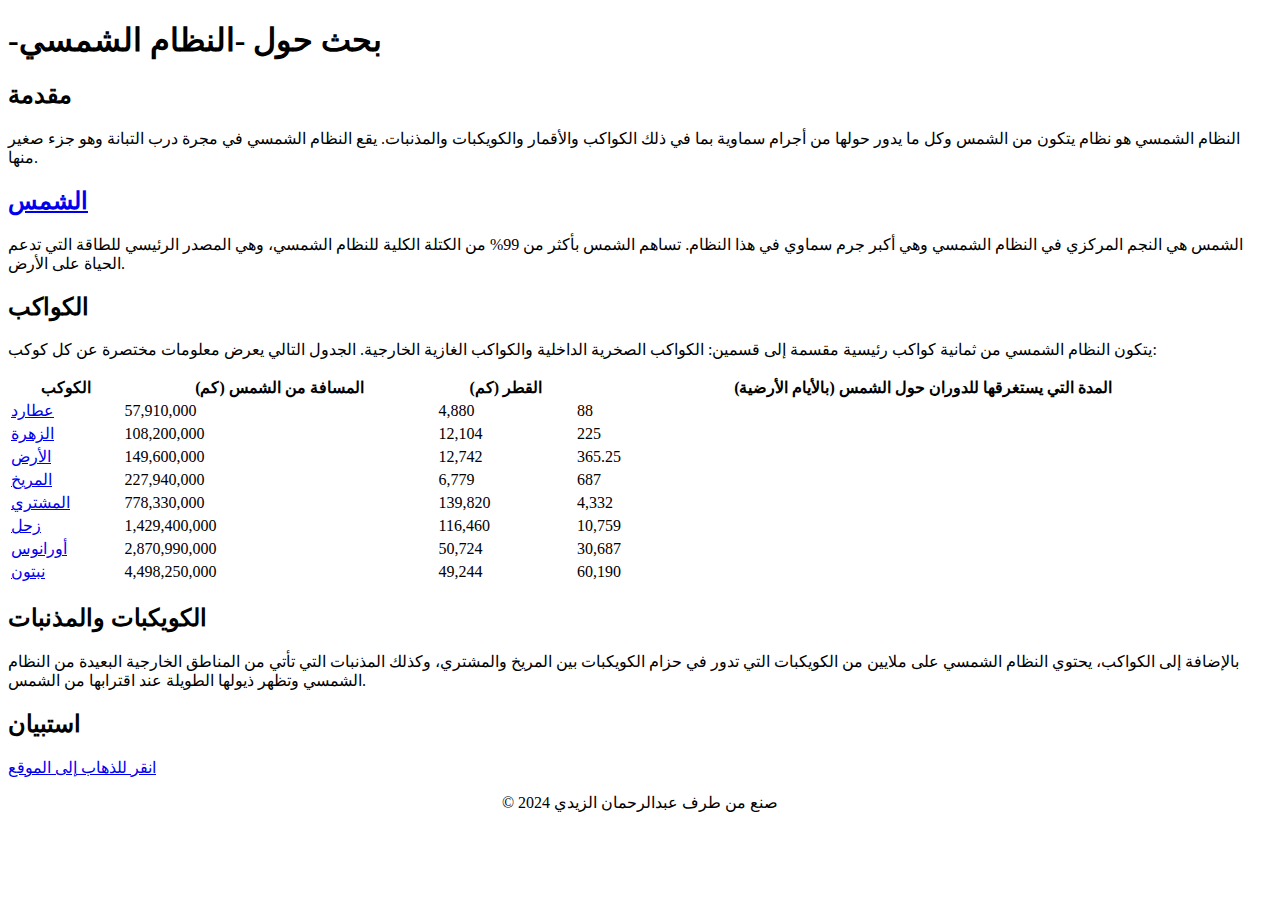
==== index.html @ 67798aa5 "Add files via upload" ====
<!DOCTYPE html>
<html lang="ar">
<head>
    <meta charset="UTF-8">
    <meta name="viewport" content="width=device-width, initial-scale=1.0">
    <title>-بحث حول -النظام الشمسي</title>
    <link rel="stylesheet" href="/Styles/style.css">
</head>
<body>

    <header>
        <h1>-بحث حول -النظام الشمسي</h1>
    </header>

    <section>
        <h2>مقدمة</h2>
        <p>النظام الشمسي هو نظام يتكون من الشمس وكل ما يدور حولها من أجرام سماوية بما في ذلك الكواكب والأقمار والكويكبات والمذنبات. يقع النظام الشمسي في مجرة درب التبانة وهو جزء صغير منها.</p>
    </section>

    <section>
        <h2><a href="sun.html" target="_blank">الشمس</a></h2>
        <p>الشمس هي النجم المركزي في النظام الشمسي وهي أكبر جرم سماوي في هذا النظام. تساهم الشمس بأكثر من 99% من الكتلة الكلية للنظام الشمسي، وهي المصدر الرئيسي للطاقة التي تدعم الحياة على الأرض.</p>
    </section>

    <section>
        <h2>الكواكب</h2>
        <p>يتكون النظام الشمسي من ثمانية كواكب رئيسية مقسمة إلى قسمين: الكواكب الصخرية الداخلية والكواكب الغازية الخارجية. الجدول التالي يعرض معلومات مختصرة عن كل كوكب:</p>

        <table width="100%">
            <tr>
                <th>الكوكب</th>
                <th>المسافة من الشمس (كم)</th>
                <th>القطر (كم)</th>
                <th>المدة التي يستغرقها للدوران حول الشمس (بالأيام الأرضية)</th>
            </tr>
            <tr class="bg-tr">
                <td><a href="mercury.html" target="_blank">عطارد</a></td>
                <td>57,910,000</td>
                <td>4,880</td>
                <td>88</td>
            </tr>
            <tr>
                <td><a href="venus.html" target="_blank">الزهرة</a></td>
                <td>108,200,000</td>
                <td>12,104</td>
                <td>225</td>
            </tr>
            <tr  class="bg-tr">
                <td><a href="earth.html" target="_blank">الأرض</a></td>
                <td>149,600,000</td>
                <td>12,742</td>
                <td>365.25</td>
            </tr>
            <tr>
                <td><a href="mars.html" target="_blank">المريخ</a></td>
                <td>227,940,000</td>
                <td>6,779</td>
                <td>687</td>
            </tr>
            <tr  class="bg-tr">
                <td><a href="jupiter.html" target="_blank">المشتري</a></td>
                <td>778,330,000</td>
                <td>139,820</td>
                <td>4,332</td>
            </tr>
            <tr>
                <td><a href="saturn.html" target="_blank">زحل</a></td>
                <td>1,429,400,000</td>
                <td>116,460</td>
                <td>10,759</td>
            </tr>
            <tr  class="bg-tr">
                <td><a href="uranus.html" target="_blank">أورانوس</a></td>
                <td>2,870,990,000</td>
                <td>50,724</td>
                <td>30,687</td>
            </tr>
            <tr>
                <td><a href="neptune.html" target="_blank">نبتون</a></td>
                <td>4,498,250,000</td>
                <td>49,244</td>
                <td>60,190</td>
            </tr>
        </table>
    </section>

    <section>
        <h2>الكويكبات والمذنبات</h2>
        <p>بالإضافة إلى الكواكب، يحتوي النظام الشمسي على ملايين من الكويكبات التي تدور في حزام الكويكبات بين المريخ والمشتري، وكذلك المذنبات التي تأتي من المناطق الخارجية البعيدة من النظام الشمسي وتظهر ذيولها الطويلة عند اقترابها من الشمس.</p>
    </section>

    <section>
        <h2>استبيان</h2>
        <p class="avis"><a href="PageAvis.html" target="_blank">انقر للذهاب إلى الموقع</a></p>
    </section>

    <footer>
        <center><p>&copy; 2024 صنع من طرف عبدالرحمان الزيدي</p></center>
    </footer>

</body>
</html>
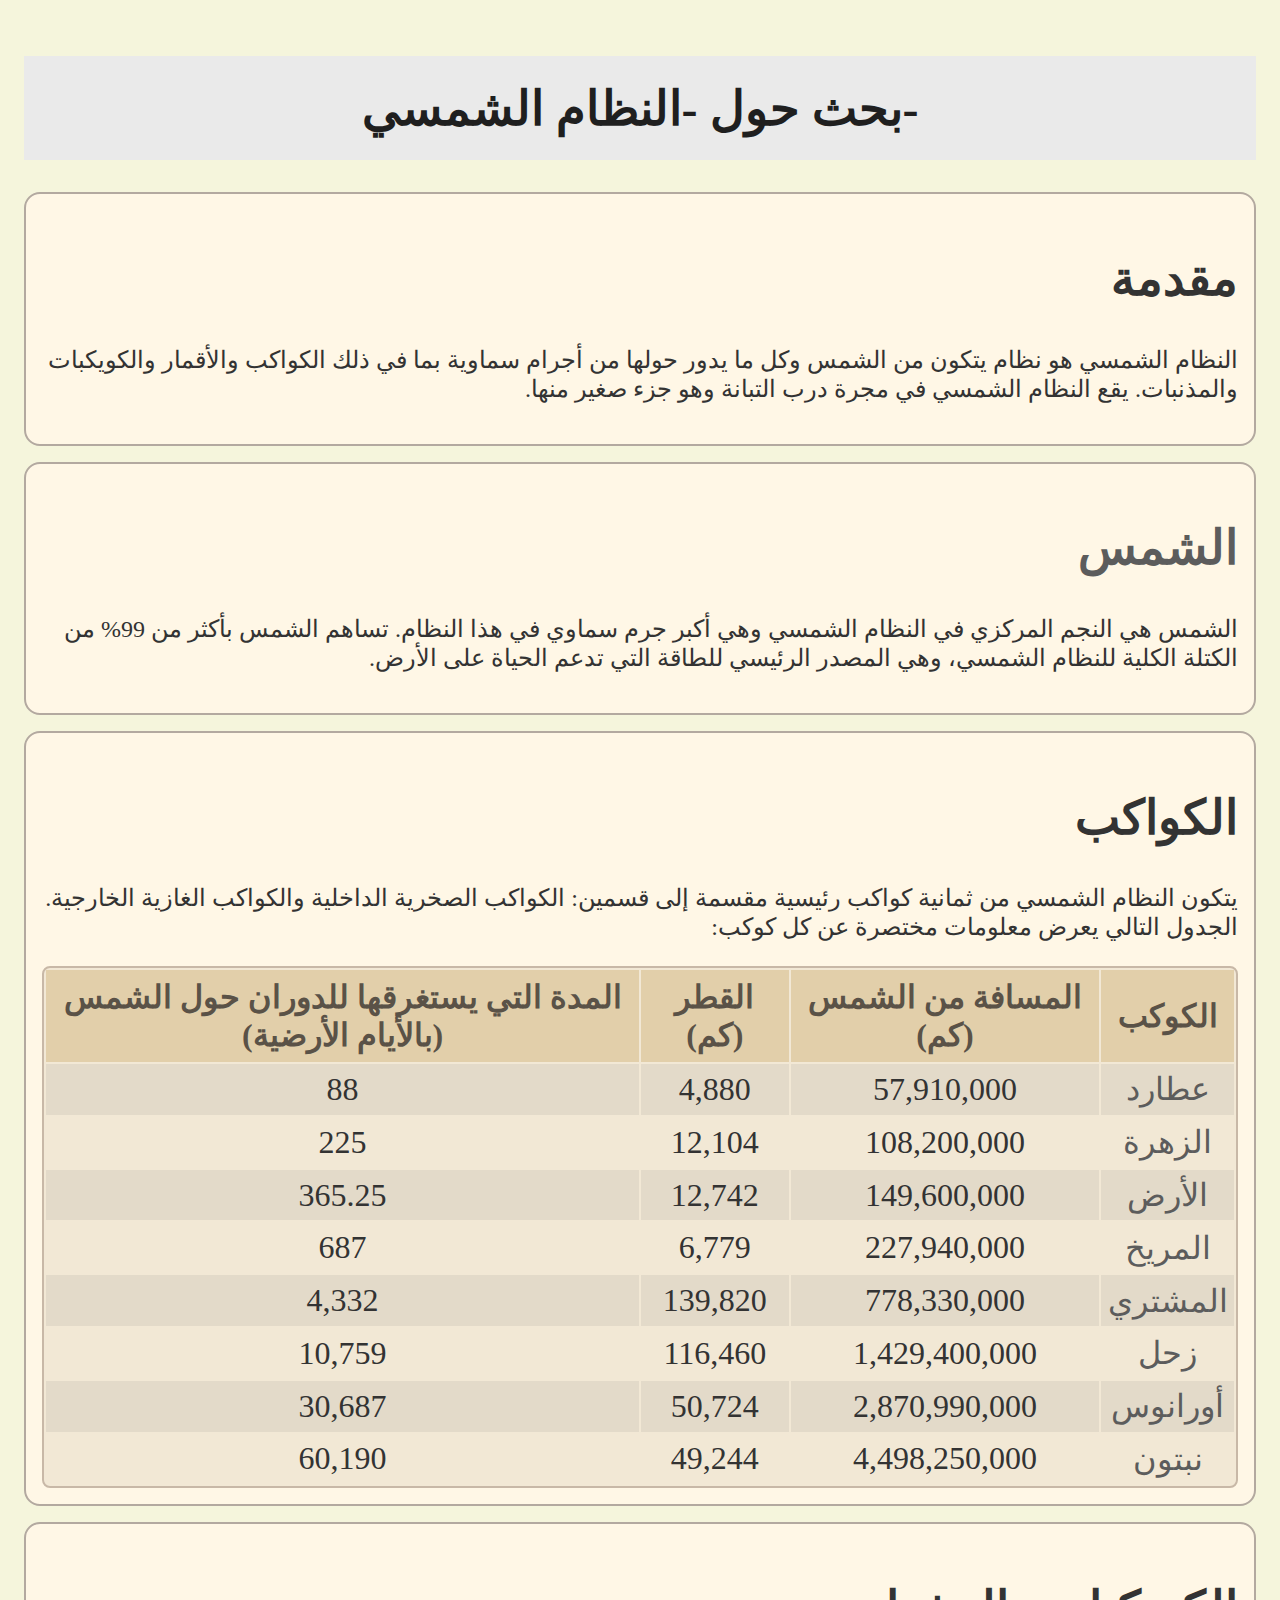
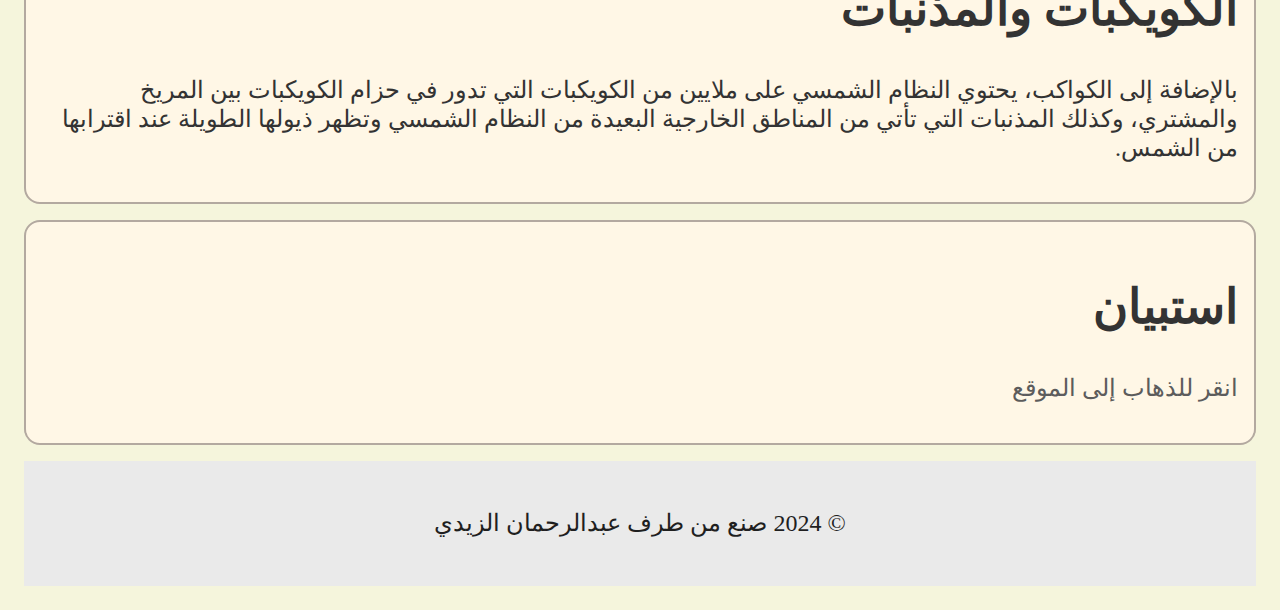
==== commit 774e820e: "index.html" ====
--- a/index.html
+++ b/index.html
@@ -4,7 +4,7 @@
     <meta charset="UTF-8">
     <meta name="viewport" content="width=device-width, initial-scale=1.0">
     <title>-بحث حول -النظام الشمسي</title>
-    <link rel="stylesheet" href="/Styles/style.css">
+    <link rel="stylesheet" href="style.css">
 </head>
 <body>
 
@@ -99,4 +99,4 @@
     </footer>
 
 </body>
-</html>+</html>
--- a/style.css
+++ b/style.css
@@ -0,0 +1,105 @@
+body{
+    background-color: beige;
+    color: #333;
+    direction: rtl;
+    font-size: 2rem;
+    padding: 1rem;
+}
+
+h1, footer{
+    color: #1F1F1F;
+    width: 100%;
+    background-color: #EAEAEA;
+    padding-top: 1.5rem;
+    padding-bottom: 1.5rem;
+    font-size: 3rem;
+    text-align: center;
+    direction: rtl;
+}
+
+a{
+    color: #5c5c5c;
+    text-decoration: none;
+    width: 100%;
+}
+
+td{
+    text-align: center;
+}
+
+section, form{
+    background-color: #FFF7E6;
+    border-radius: 1rem;
+    border: solid 0.15rem #B3A9A0;
+    padding: 1rem;
+    margin-bottom: 1rem;
+}
+
+div{
+    padding: 1rem;
+    margin-bottom: 1rem;
+}
+
+input, select, textarea{
+    size: 20px;
+    width: 60%;
+    height: 2.5rem;
+    background-color: #FDF2E2;
+    border: #D9C4A3 solid .15rem;
+    border-radius: .15rem;
+    color: #333;
+}
+
+textarea{
+    min-width: 60%;
+    min-height: 7rem;
+}
+
+label{
+    float: inline-start;
+    width: 38%;
+}
+
+button{
+    width: 100%;
+    padding: .7rem;
+    background-color: #6DBF73;
+    border: #5F9F65 solid 0.15rem;
+    color: beige;
+    border-radius: .5rem;
+    font-size: 1.5rem;
+}
+
+img{
+    border-radius: 0.6rem;
+}
+
+p{
+    line-height: 1.8rem;
+    font-size: 1.5rem;
+}
+
+a:hover{
+    background-color: rgb(158, 158, 143);
+    color: beige;
+}
+
+table{
+    background-color: #F2E8D5;
+    border: solid .15rem #C8B8A7;
+    border-radius: .5rem;
+}
+
+th{
+    background-color: #E2CFAA;
+    color: #5A5247;
+    padding: .5rem;
+}
+
+td{
+    padding: .4rem;
+}
+
+.bg-tr{
+    background-color: #e3dac9;
+}